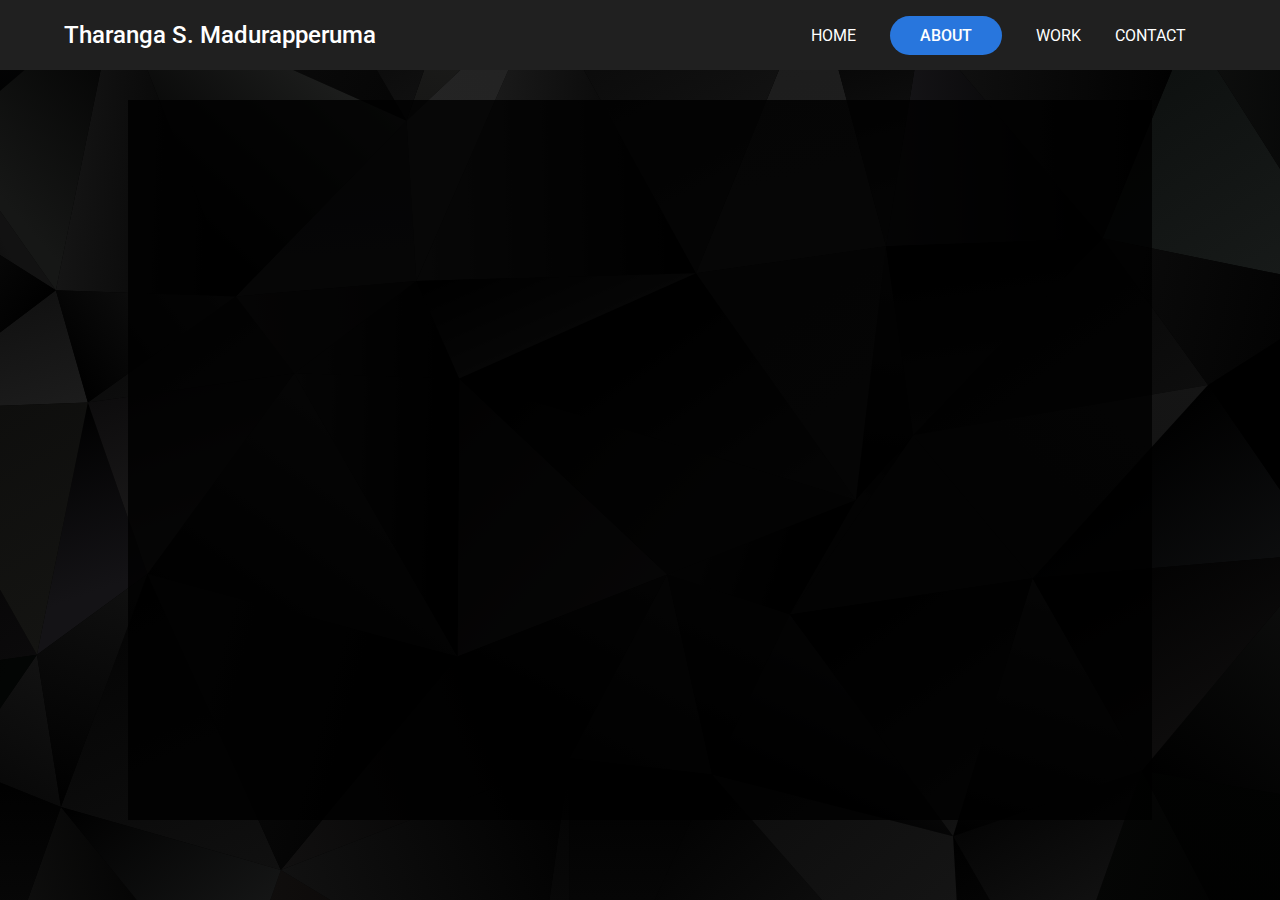
==== about.html @ d466a42a "Complete half of the project" ====
<html>
    <head>
        <title>Portfolio | About</title>
        <link rel="icon" type="image/x-icon" href="assets/page-icon.png">
        <link rel="stylesheet" type="text/css" href="style.css">
        <link rel="stylesheet" type="text/css" href="styles/about.css">
    </head>
    <body>
        <div class="about-content__wrapper"></div>
            <div class="about-nav">
                <h1>Tharanga S. Madurapperuma</h1>
                <ul>
                    <li><a href="home.html">HOME</a></li>
                    <li><a href="about.html" class="about-nav-about">ABOUT</a></li>
                    <li><a href="work.html">WORK</a></li>
                    <li><a href="contact.html">CONTACT</a></li>
                </ul>
            </div>
        
            <div class="about-content__box">
                <div class="box">
                    
                </div>
            </div>
        </div>
    </body>
</html>
---- style.css ----
@import url("https://fonts.googleapis.com/css2?family=Roboto:ital,wght@0,100;0,300;0,400;0,500;0,700;0,900;1,100;1,300;1,400;1,500;1,700;1,900&display=swap");

:root {
	--light-blue: #2876dd;
	--white-color: #ffffff;
	--hard-black: #000000;
	--light-black: #202020;
}
---- styles/about.css ----
* {
	margin: 0;
	padding: 0;
	font-family: "Roboto", san-serif;
}

.about-nav {
	background: var(--light-black);
	color: var(--white-color);
	width: 100%;
	height: 70px;
	display: flex;
	justify-content: space-between;
	align-items: center;
	position: fixed;
	top: 0;
}

.about-nav > h1 {
	font-weight: 500;
	font-size: 1.5rem;
	margin-left: 5%;
}

.about-nav ul {
	margin-right: 5%;
}

.about-nav ul li {
	display: inline-block;
	margin: 5px 0px;
	margin-right: 30px;
}

.about-nav-about {
	padding: 10px 30px;
	color: var(--light-black);
	font-weight: 500;
	background-color: var(--light-blue);
	border-radius: 20px;
}

.about-nav ul li a {
	text-decoration: none;
	color: var(--white-color);
	transition: 0.5s;
	cursor: pointer;
}

.about-nav ul li a:hover {
	padding: 10px 30px;
	font-weight: 500;
	background-color: var(--light-blue);
	border-radius: 20px;
}

.about-content__wrapper {
	background-image: url("../assets/background.svg");
	background-size: cover;
	background-repeat: no-repeat;
	width: 100%;
	height: 100vh;
}

.about-content__box {
	display: flex;
	justify-content: center;
	align-items: center;
	width: 100%;
	height: auto;
	position: absolute;
	top: 0;
	left: 0;
}

.box {
	width: 80%;
	margin-top: 100px;
	height: 80vh;
	background-color: rgba(0, 0, 0, 0.8);
}
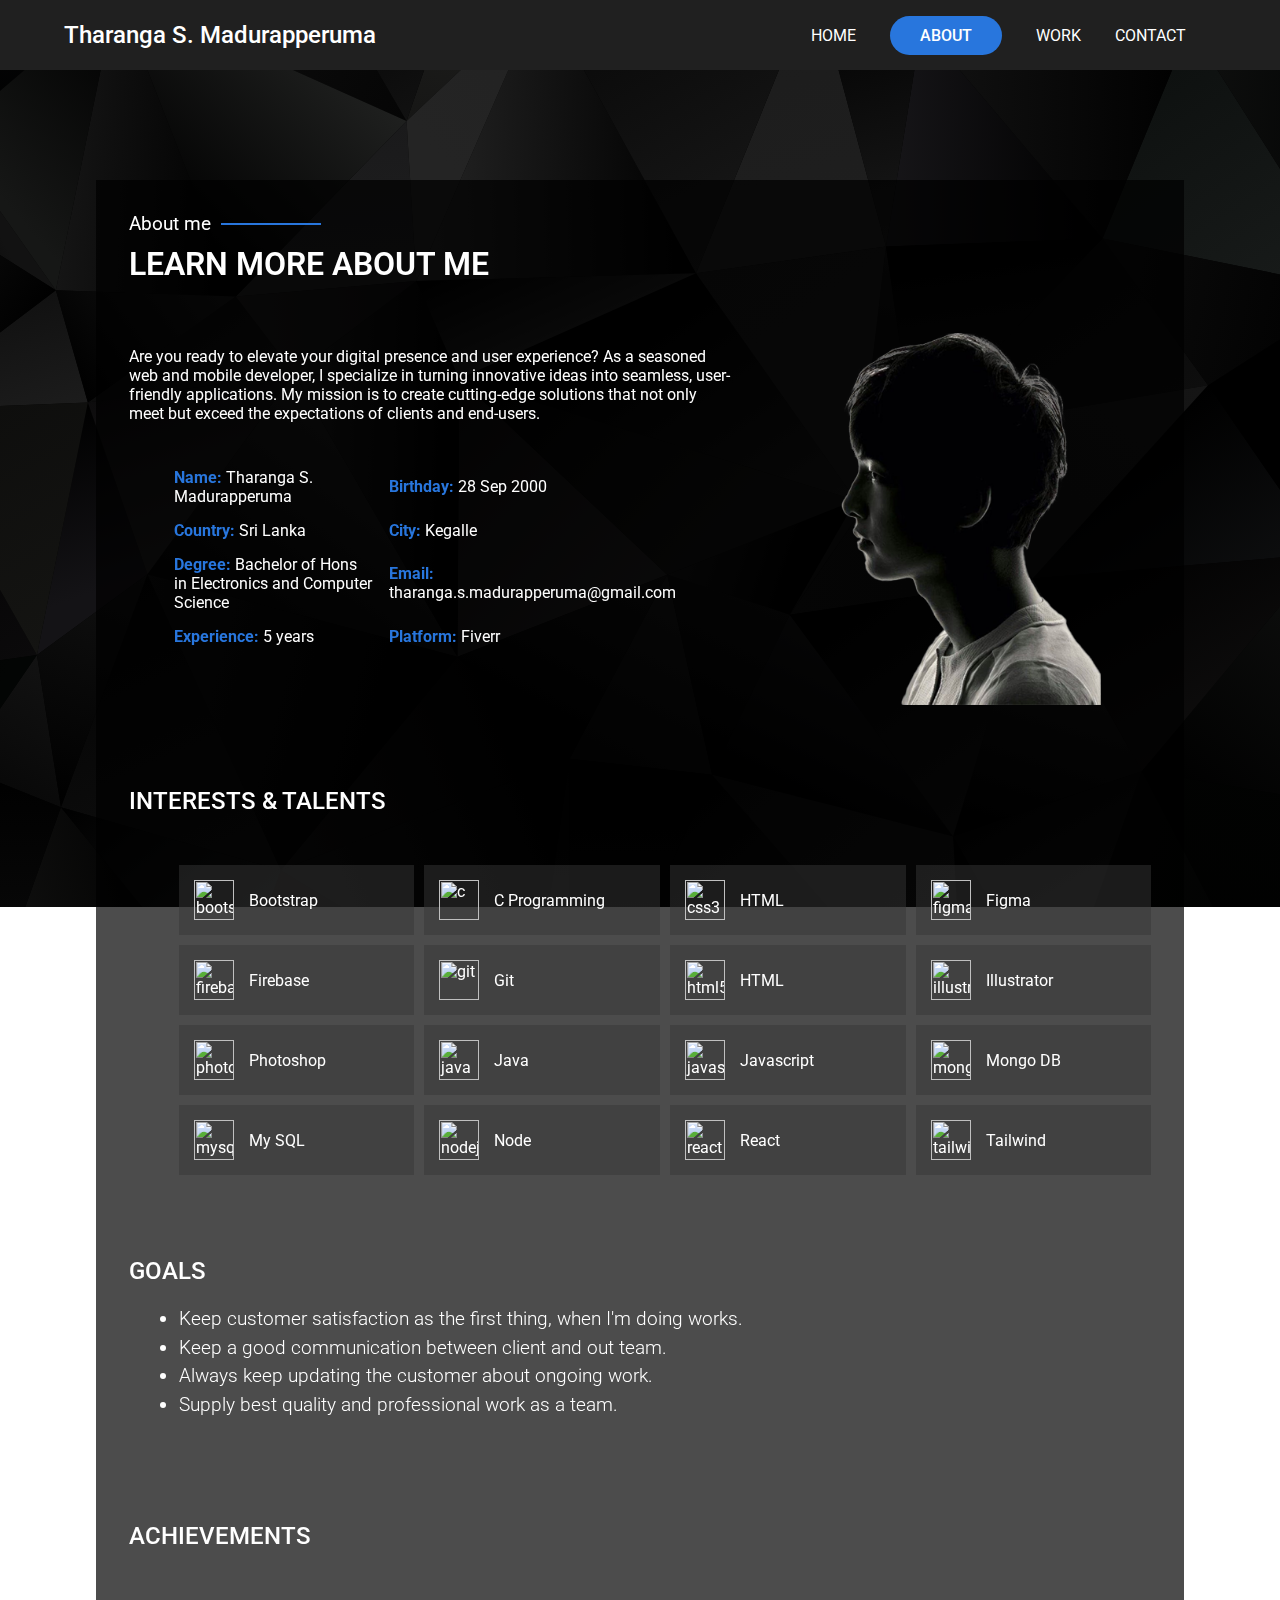
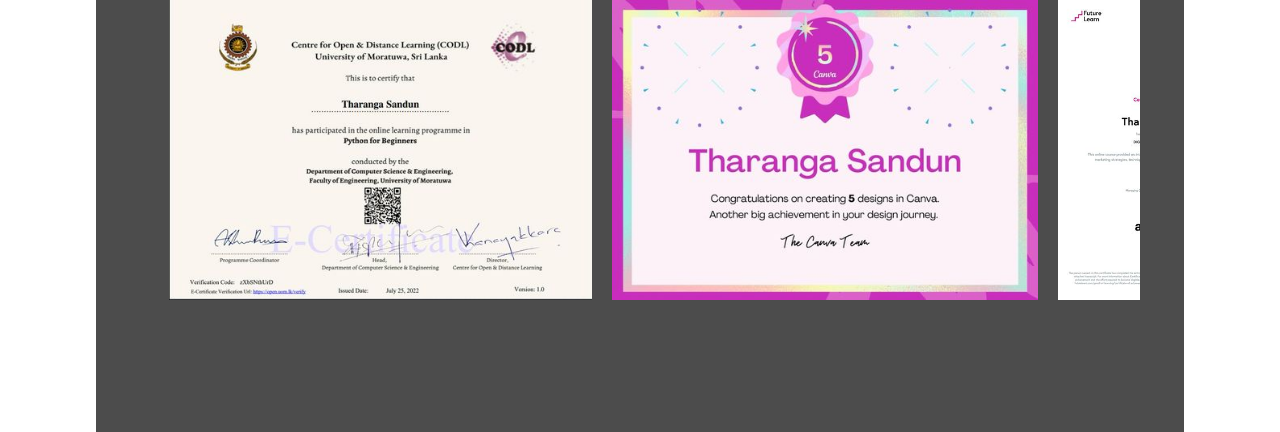
==== commit df11f1ed: "Complete the home, about, work sections" ====
--- a/about.html
+++ b/about.html
@@ -6,11 +6,12 @@
         <link rel="stylesheet" type="text/css" href="styles/about.css">
     </head>
     <body>
-        <div class="about-content__wrapper"></div>
+        <div class="about-content__wrapper">
+            <img src="assets/background.svg">
             <div class="about-nav">
                 <h1>Tharanga S. Madurapperuma</h1>
                 <ul>
-                    <li><a href="home.html">HOME</a></li>
+                    <li><a href="index.html">HOME</a></li>
                     <li><a href="about.html" class="about-nav-about">ABOUT</a></li>
                     <li><a href="work.html">WORK</a></li>
                     <li><a href="contact.html">CONTACT</a></li>
@@ -19,7 +20,86 @@
         
             <div class="about-content__box">
                 <div class="box">
-                    
+                    <div class="box-container">
+                        <div class="box-container_header">
+                            <div>
+                                <h3>About me  </h3>
+                                <div></div>
+                            </div>
+                            <h1>LEARN MORE ABOUT ME</h1>
+                        </div>
+                        <div class="box-container_personal-details">
+                            <div>
+                                <p>
+                                    Are you ready to elevate your digital presence and user experience? As a seasoned web and mobile developer, I specialize in turning innovative ideas into seamless, user-friendly applications. My mission is to create cutting-edge solutions that not only meet but exceed the expectations of clients and end-users.
+                                </p>
+                                <table class="personal-details-table">
+                                    <tr>
+                                        <td><b>Name: </b> Tharanga S. Madurapperuma</td>
+                                        <td><b>Birthday: </b> 28 Sep 2000</td>
+                                    </tr>
+                                    <tr>
+                                        <td><b>Country: </b> Sri Lanka</td>
+                                        <td><b>City: </b> Kegalle</td>
+                                    </tr>
+                                    <tr>
+                                        <td><b>Degree: </b> Bachelor of Hons in Electronics and Computer Science</td>
+                                        <td><b>Email: </b> tharanga.s.madurapperuma@gmail.com</td>
+                                    </tr>
+                                    <tr>
+                                        <td><b>Experience: </b> 5 years</td>
+                                        <td><b>Platform: </b> Fiverr</td>
+                                    </tr>
+                                </table>
+                            </div>
+                            <div>
+                                <img src="assets/about-image.png"/>
+                            </div>
+                        </div>
+                        <div class="box-tech">
+                            <h1>INTERESTS & TALENTS</h1>
+                            <div class="box-tech-content">
+                                <div><img src="https://miro.medium.com/v2/resize:fit:1100/format:webp/1*9HanDsRU11ZMsgDGJwN96w.png" alt="bootstrap" width="40" height="40"/><p>Bootstrap</p></div>
+                                <div><img src="https://raw.githubusercontent.com/devicons/devicon/master/icons/c/c-original.svg" alt="c" width="40" height="40"/><p>C Programming</p></div>
+                                <div><img src="https://raw.githubusercontent.com/devicons/devicon/master/icons/css3/css3-original-wordmark.svg" alt="css3" width="40" height="40"/><p>HTML</p></div>
+                                <div><img src="https://www.vectorlogo.zone/logos/figma/figma-icon.svg" alt="figma" width="40" height="40"/><p>Figma</p></div>
+                                <div><img src="https://www.vectorlogo.zone/logos/firebase/firebase-icon.svg" alt="firebase" width="40" height="40"/><p>Firebase</p></div>
+                                <div><img src="https://www.vectorlogo.zone/logos/git-scm/git-scm-icon.svg" alt="git" width="40" height="40"/><p>Git</p></div>
+                                <div><img src="https://raw.githubusercontent.com/devicons/devicon/master/icons/html5/html5-original-wordmark.svg" alt="html5" width="40" height="40"/><p>HTML</p></div>
+                                <div><img src="https://www.vectorlogo.zone/logos/adobe_illustrator/adobe_illustrator-icon.svg" alt="illustrator" width="40" height="40"/><p>Illustrator</p></div>
+                                <div><img src="https://upload.wikimedia.org/wikipedia/commons/a/af/Adobe_Photoshop_CC_icon.svg" alt="photoshop" width="40" height="40"/><p>Photoshop</p></div>
+                                <div><img src="https://raw.githubusercontent.com/devicons/devicon/master/icons/java/java-original.svg" alt="java" width="40" height="40"/><p>Java</p></div>
+                                <div><img src="https://raw.githubusercontent.com/devicons/devicon/master/icons/javascript/javascript-original.svg" alt="javascript" width="40" height="40"/><p>Javascript</p></div>
+                                <div><img src="https://raw.githubusercontent.com/devicons/devicon/master/icons/mongodb/mongodb-original-wordmark.svg" alt="mongodb" width="40" height="40"/><p>Mongo DB</p></div>
+                                <div><img src="https://raw.githubusercontent.com/devicons/devicon/master/icons/mysql/mysql-original-wordmark.svg" alt="mysql" width="40" height="40"/> <p>My SQL</p></div>
+                                <div><img src="https://raw.githubusercontent.com/devicons/devicon/master/icons/nodejs/nodejs-original-wordmark.svg" alt="nodejs" width="40" height="40"/><p>Node</p></div>
+                                <div><img src="https://raw.githubusercontent.com/devicons/devicon/master/icons/react/react-original-wordmark.svg" alt="react" width="40" height="40"/><p>React</p></div>
+                                <div><img src="https://www.vectorlogo.zone/logos/tailwindcss/tailwindcss-icon.svg" alt="tailwind" width="40" height="40"/><p>Tailwind</p></div>
+                            </div>
+                        </div>
+                        <div class="box-goals box-tech">
+                            <h1>GOALS</h1>
+                            <ul>
+                                <li>Keep customer satisfaction as the first thing, when I'm doing works.</li>
+                                <li>Keep a good communication between client and out team.</li>
+                                <li>Always keep updating the customer about ongoing work.</li>
+                                <li>Supply best quality and professional work as a team.</li>
+                            </ul>
+                        </div>
+                        <div class="box-achievments box-tech">
+                            <h1>ACHIEVEMENTS</h1>
+                            <div>
+                                <div class="box-achievments_content">
+                                    <img src="assets/python.jpg">
+                                    <img src="assets/canva.jpg">
+                                    <img src="assets/social-2.jpg">
+                                    <img src="assets/social-1.jpg">
+                                    <img src="assets/full-stack.jpg">
+                                    <img src="assets/java.jpg">
+                                </div>
+                            </div>
+                        </div>
+                    </div>
                 </div>
             </div>
         </div>
--- a/styles/about.css
+++ b/styles/about.css
@@ -14,6 +14,7 @@
 	align-items: center;
 	position: fixed;
 	top: 0;
+	z-index: 10;
 }
 
 .about-nav > h1 {
@@ -55,27 +56,158 @@
 }
 
 .about-content__wrapper {
-	background-image: url("../assets/background.svg");
-	background-size: cover;
+	width: 100%;
+	height: 100vh;
+}
+
+.about-content__wrapper > img {
+	position: fixed;
 	background-repeat: no-repeat;
+	background-size: contain;
+	background-attachment: fixed;
+}
+
+.about-content__box {
+	display: flex;
+	justify-content: center;
+	align-items: center;
 	width: 100%;
 	height: 100vh;
-}
-
-.about-content__box {
-	display: flex;
-	justify-content: center;
-	align-items: center;
-	width: 100%;
-	height: auto;
 	position: absolute;
+	color: var(--white-color);
 	top: 0;
 	left: 0;
 }
 
 .box {
+	width: 85%;
+	position: absolute;
+	top: 20%;
+	height: auto;
+	background-color: rgba(0, 0, 0, 0.7);
+	display: flex;
+	justify-content: center;
+}
+
+.box-container {
+	width: 94%;
+	margin: 3% 0;
+	display: flex;
+	flex-direction: column;
+}
+
+.box-container_header {
+	margin-bottom: 50px;
+}
+
+.box-container_header > div {
+	display: flex;
+	align-items: center;
+}
+
+.box-container_header > div > div {
+	margin-left: 10px;
+	width: 100px;
+	height: 2px;
+	background-color: var(--light-blue);
+}
+
+.box-container_header > div > h3 {
+	font-weight: 400;
+}
+
+.box-container_header h1 {
+	margin-top: 10px;
+	font-weight: 600;
+}
+
+.box-container_personal-details {
+	display: flex;
+	justify-content: center;
+	align-items: center;
+	justify-content: center;
+}
+
+.box-container_personal-details > div:first-child {
+	width: 60%;
+	font-weight: 400;
+}
+
+.box-container_personal-details > div > img {
 	width: 80%;
-	margin-top: 100px;
-	height: 80vh;
-	background-color: rgba(0, 0, 0, 0.8);
-}
+	float: right;
+}
+
+.personal-details-table {
+	color: var(--white-color);
+	margin: 30px;
+	border-spacing: 15px;
+}
+
+.personal-details-table tr b {
+	color: var(--light-blue);
+}
+
+.box-tech h1 {
+	font-size: 1.5rem;
+	font-weight: 500;
+}
+
+.box-tech {
+	margin-top: 8%;
+}
+
+.box-tech-content {
+	display: grid;
+	grid-template-columns: repeat(4, 1fr);
+	column-gap: 10px;
+	row-gap: 10px;
+	margin: 50px 0 0 50px;
+}
+
+.box-tech-content > div {
+	background-color: rgba(54, 54, 54, 0.5);
+	height: 70px;
+	display: flex;
+	justify-content: left;
+	align-items: center;
+}
+
+.box-tech-content > div > img {
+	margin: 0 15px;
+}
+
+.box-goals > ul {
+	margin: 20px 50px;
+}
+
+.box-goals > ul > li {
+	font-weight: 300;
+	font-size: 1.2rem;
+	line-height: 1.8rem;
+}
+
+.box-achievments_content {
+	display: flex;
+	column-gap: 20px;
+	margin: 50px 0 0 40px;
+	width: 95%;
+	overflow-x: scroll;
+	margin-bottom: 100px;
+}
+
+.box-achievments_content::-webkit-scrollbar {
+	display: none;
+}
+
+.box-achievments_content > img {
+	object-fit: cover;
+	width: 100%;
+	height: 300px;
+}
+
+@media screen and (max-width: 1250px) {
+	.box-container_personal-details > div:last-child {
+		display: none;
+	}
+}
